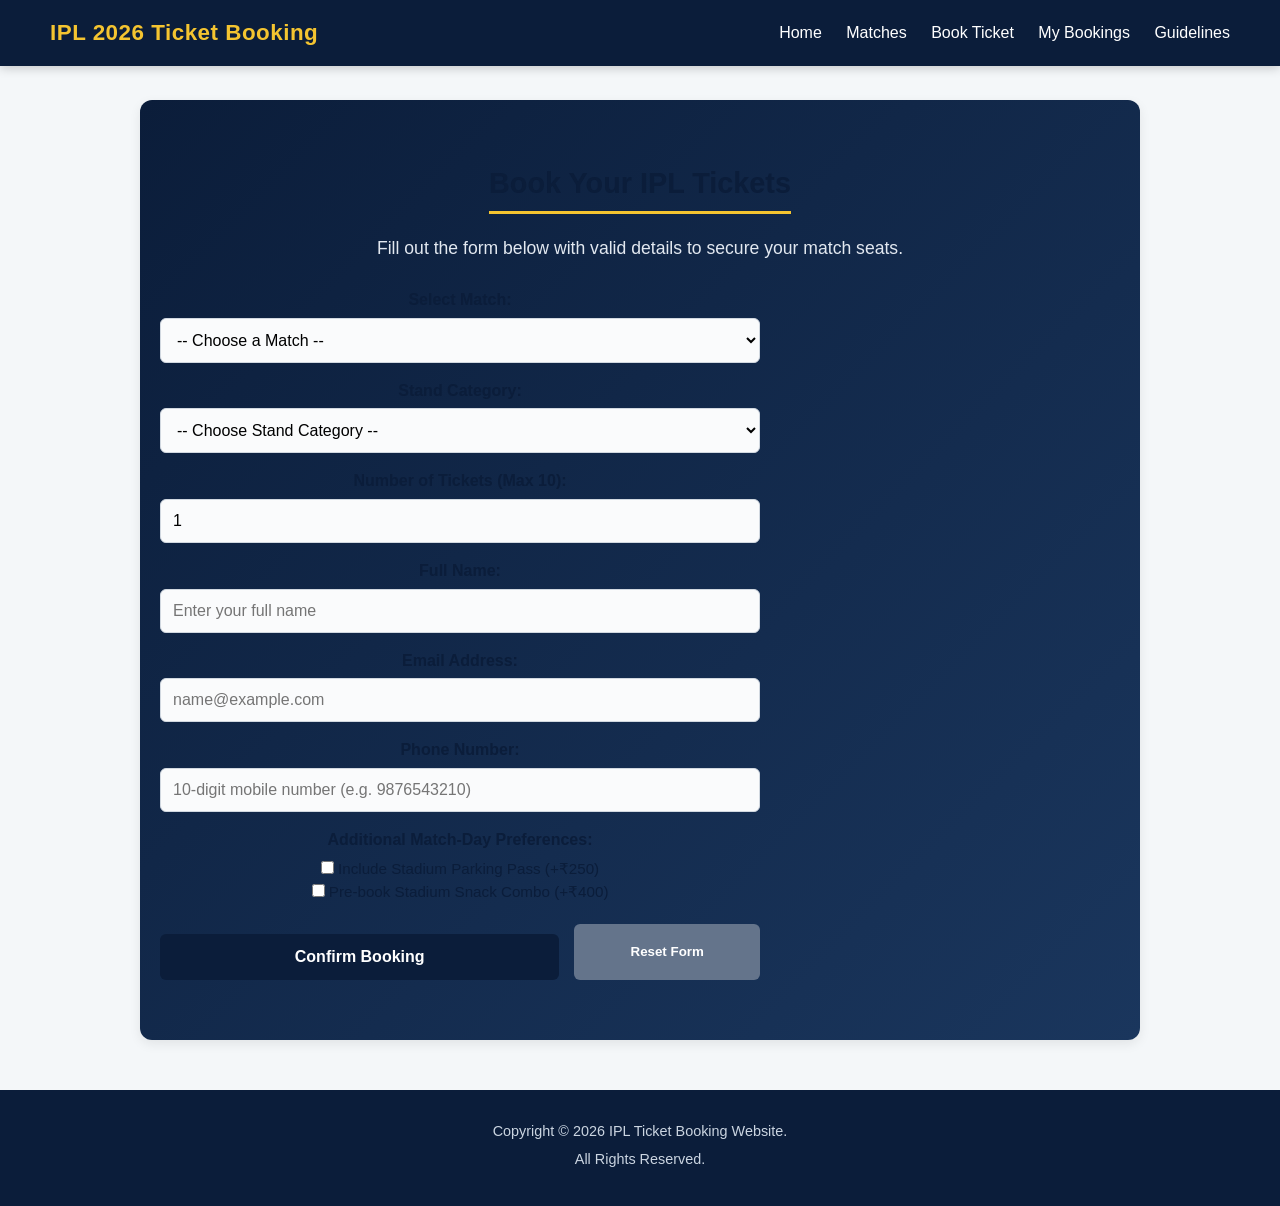
==== booking.html @ 45b70e26 "Complete booking.html with HTML5 validation and form submission handler" ====
<!DOCTYPE html>
<html lang="en">
<head>
    <meta charset="UTF-8">
    <meta name="viewport" content="width=device-width, initial-scale=1.0">
    <title>Book Tickets - IPL 2026</title>
    <link rel="stylesheet" href="styles.css">
</head>
<body>

    <!-- Navigation Bar -->
    <header>
        <h1>IPL 2026 Ticket Booking</h1>
        <nav>
            <a href="index.html">Home</a>
            <a href="index.html#matches">Matches</a>
            <a href="booking.html">Book Ticket</a>
            <a href="index.html#mybookings">My Bookings</a>
            <a href="index.html#guidelines">Guidelines</a>
        </nav>
    </header>

    <!-- Ticket Booking Form Section -->
    <section id="booking">
        <h2>Book Your IPL Tickets</h2>
        <p>Fill out the form below with valid details to secure your match seats.</p>

        <!-- Form with JavaScript onsubmit to handle validation & prevent 405 server error on Live Server -->
        <form onsubmit="alert('Booking submitted successfully! Your tickets are reserved.'); return false;">

            <!-- Match Selection -->
            <label for="match">Select Match:</label>
            <select id="match" name="match" required>
                <option value="" disabled selected>-- Choose a Match --</option>
                <option value="rcb-csk">RCB vs CSK (10 April 2026 - Bengaluru)</option>
                <option value="mi-kkr">MI vs KKR (12 April 2026 - Mumbai)</option>
                <option value="csk-srh">CSK vs SRH (15 April 2026 - Chennai)</option>
            </select>

            <!-- Stand Category -->
            <label for="stand">Stand Category:</label>
            <select id="stand" name="stand" required>
                <option value="" disabled selected>-- Choose Stand Category --</option>
                <option value="general">General (₹700 - ₹900)</option>
                <option value="premium">Premium (₹1400 - ₹1800)</option>
                <option value="vip">VIP (₹2800 - ₹3500)</option>
            </select>

            <!-- Number of Tickets -->
            <label for="tickets">Number of Tickets (Max 10):</label>
            <input type="number" id="tickets" name="tickets" min="1" max="10" value="1" required>

            <!-- Personal Details -->
            <label for="fullname">Full Name:</label>
            <input type="text" id="fullname" name="fullname" minlength="3" maxlength="50" placeholder="Enter your full name" required>

            <label for="email">Email Address:</label>
            <input type="email" id="email" name="email" placeholder="name@example.com" required>

            <label for="phone">Phone Number:</label>
            <input type="tel" id="phone" name="phone" pattern="[0-9]{10}" placeholder="10-digit mobile number (e.g. 9876543210)" required>

            <!-- Additional Preferences (Checkboxes) -->
            <label>Additional Match-Day Preferences:</label>
            <div style="display: flex; flex-direction: column; gap: 8px; margin-bottom: 5px;">
                <label style="font-weight: normal; font-size: 0.95rem;">
                    <input type="checkbox" name="preferences" value="parking"> Include Stadium Parking Pass (+₹250)
                </label>
                <label style="font-weight: normal; font-size: 0.95rem;">
                    <input type="checkbox" name="preferences" value="meals"> Pre-book Stadium Snack Combo (+₹400)
                </label>
            </div>

            <!-- Buttons -->
            <div style="display: flex; gap: 15px; margin-top: 10px;">
                <input type="submit" value="Confirm Booking" style="flex: 2;">
                <input type="reset" value="Reset Form" style="flex: 1; background-color: #64748b; color: white; border: none; border-radius: 6px; font-weight: 700; cursor: pointer;">
            </div>

        </form>
    </section>

    <!-- Footer -->
    <footer>
        <p>Copyright © 2026 IPL Ticket Booking Website.</p>
        <p>All Rights Reserved.</p>
    </footer>

</body>
</html>
---- styles.css ----
/* --- CSS Variables & Theme Setup --- */
:root {
    --primary-color: #0b1d3a;      /* Deep Royal Blue */
    --accent-color: #f4c430;       /* Gold / Championship Yellow */
    --accent-hover: #d4a520;       /* Darker Gold for hover states */
    --bg-color: #f4f7f9;           /* Light neutral background */
    --card-bg: #ffffff;            /* White card background */
    --text-color: #333333;         /* Dark grey text */
    --text-light: #666666;         /* Muted text */
    --border-color: #d1d8e0;       /* Light border */
    --shadow: 0 4px 12px rgba(0, 0, 0, 0.08);
}

/* --- Global Styles --- */
* {
    margin: 0;
    padding: 0;
    box-sizing: border-box;
}

body {
    font-family: 'Segoe UI', Tahoma, Geneva, Verdana, sans-serif;
    background-color: var(--bg-color);
    color: var(--text-color);
    line-height: 1.6;
    padding-top: 80px; /* Space for fixed header */
}

/* Hide old HTML divider lines since CSS layout will space sections nicely */
hr {
    display: none;
}

/* --- Navigation Bar (Fixed Position) --- */
header {
    position: fixed;
    top: 0;
    left: 0;
    width: 100%;
    background-color: var(--primary-color);
    color: #ffffff;
    display: flex;
    justify-content: space-between;
    align-items: center;
    padding: 15px 50px;
    z-index: 1000;
    box-shadow: 0 2px 10px rgba(0, 0, 0, 0.2);
}

header h1 {
    font-size: 1.4rem;
    font-weight: 700;
    color: var(--accent-color);
    letter-spacing: 0.5px;
}

nav a {
    color: #ffffff;
    text-decoration: none;
    margin-left: 20px;
    font-weight: 500;
    transition: color 0.3s ease;
}

nav a:hover {
    color: var(--accent-color);
}

/* --- Sections & Layout Cards --- */
section {
    max-width: 1000px;
    margin: 30px auto;
    background-color: var(--card-bg);
    padding: 40px;
    border-radius: 12px;
    box-shadow: var(--shadow);
}

section h2 {
    color: var(--primary-color);
    margin-bottom: 20px;
    font-size: 1.8rem;
    border-bottom: 3px solid var(--accent-color);
    display: inline-block;
    padding-bottom: 5px;
}

section h3 {
    color: var(--primary-color);
    margin-top: 20px;
    margin-bottom: 10px;
    font-size: 1.2rem;
}

p, ul {
    margin-bottom: 15px;
    color: var(--text-light);
}

ul {
    padding-left: 20px;
}

ul li {
    margin-bottom: 8px;
}

/* --- Hero (Banner) Section --- */
section:nth-of-type(1) {
    background: linear-gradient(135deg, var(--primary-color), #1a365d);
    color: #ffffff;
    text-align: center;
    padding: 60px 20px;
    margin-top: 20px;
}

section:nth-of-type(1) h1 {
    font-size: 2.5rem;
    color: #ffffff;
    margin-bottom: 15px;
}

section:nth-of-type(1) p {
    color: #e2e8f0;
    font-size: 1.1rem;
    margin-bottom: 25px;
}

section:nth-of-type(1) a {
    display: inline-block;
    background-color: var(--accent-color);
    color: var(--primary-color);
    padding: 12px 25px;
    border-radius: 30px;
    text-decoration: none;
    font-weight: 700;
    margin: 0 10px;
    transition: background-color 0.3s ease, transform 0.2s ease;
}

section:nth-of-type(1) a:hover {
    background-color: var(--accent-hover);
    transform: translateY(-2px);
}

/* --- Tables (Match Schedule & Bookings) --- */
table {
    width: 100%;
    border-collapse: collapse;
    margin-top: 15px;
    background-color: #ffffff;
    border-radius: 8px;
    overflow: hidden;
    box-shadow: 0 2px 8px rgba(0,0,0,0.05);
}

th, td {
    padding: 12px 15px;
    text-align: left;
    border-bottom: 1px solid var(--border-color);
}

th {
    background-color: var(--primary-color);
    color: #ffffff;
    font-weight: 600;
}

tr:hover {
    background-color: #f8fafc;
}

td a {
    color: var(--primary-color);
    background-color: var(--accent-color);
    padding: 6px 14px;
    border-radius: 4px;
    text-decoration: none;
    font-weight: 600;
    display: inline-block;
    transition: background 0.2s;
}

td a:hover {
    background-color: var(--accent-hover);
}

/* --- Form Styling --- */
form {
    display: grid;
    gap: 15px;
    max-width: 600px;
    margin-top: 15px;
}

label {
    font-weight: 600;
    color: var(--primary-color);
    margin-bottom: -10px;
}

select, input[type="text"], input[type="email"], input[type="tel"], input[type="number"] {
    width: 100%;
    padding: 12px;
    border: 1px solid var(--border-color);
    border-radius: 6px;
    font-size: 1rem;
    background-color: #fafbfc;
    transition: border-color 0.3s ease;
}

select:focus, input:focus {
    outline: none;
    border-color: var(--primary-color);
    background-color: #ffffff;
}

input[type="submit"] {
    background-color: var(--primary-color);
    color: #ffffff;
    padding: 14px;
    border: none;
    border-radius: 6px;
    font-size: 1rem;
    font-weight: 700;
    cursor: pointer;
    transition: background-color 0.3s ease;
    margin-top: 10px;
}

input[type="submit"]:hover {
    background-color: #1a365d;
}

/* --- Footer --- */
footer {
    background-color: var(--primary-color);
    color: #ffffff;
    text-align: center;
    padding: 30px;
    margin-top: 50px;
    font-size: 0.9rem;
}

footer p {
    color: #cbd5e1;
    margin-bottom: 5px;
}
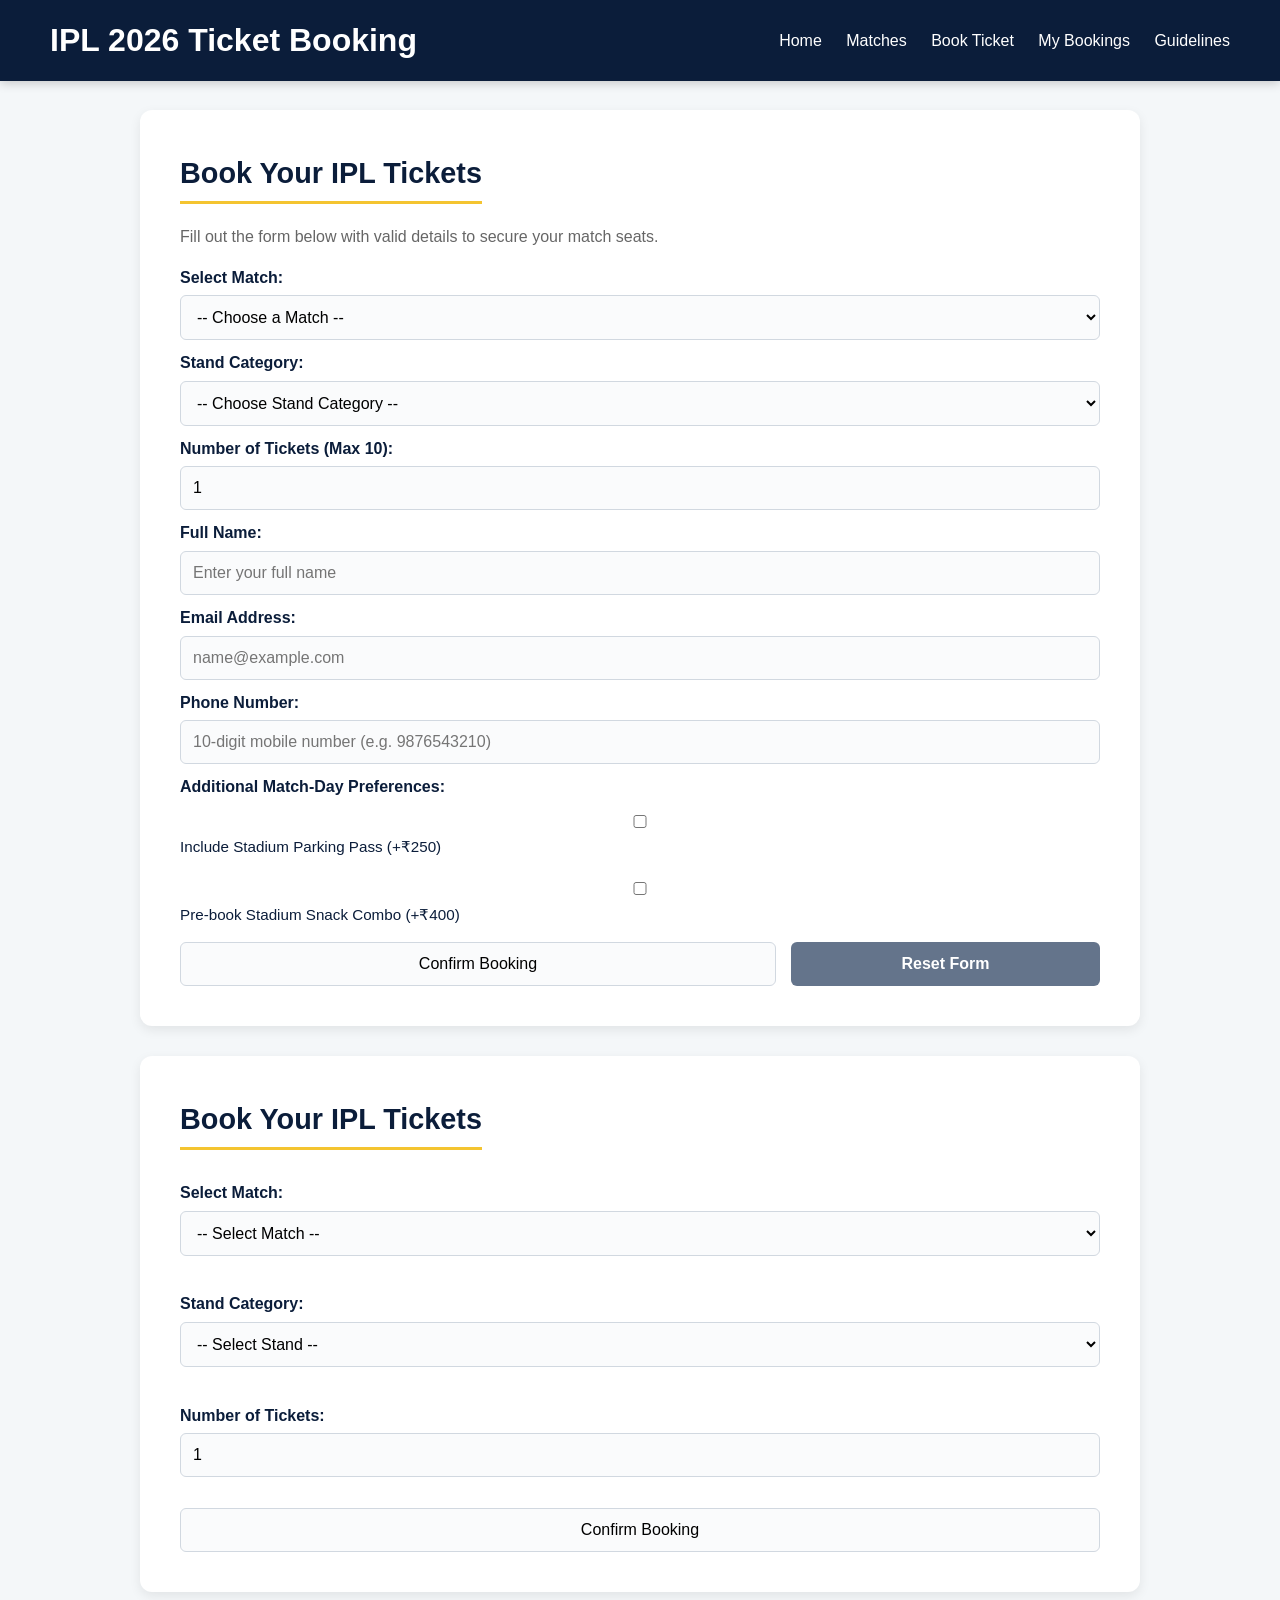
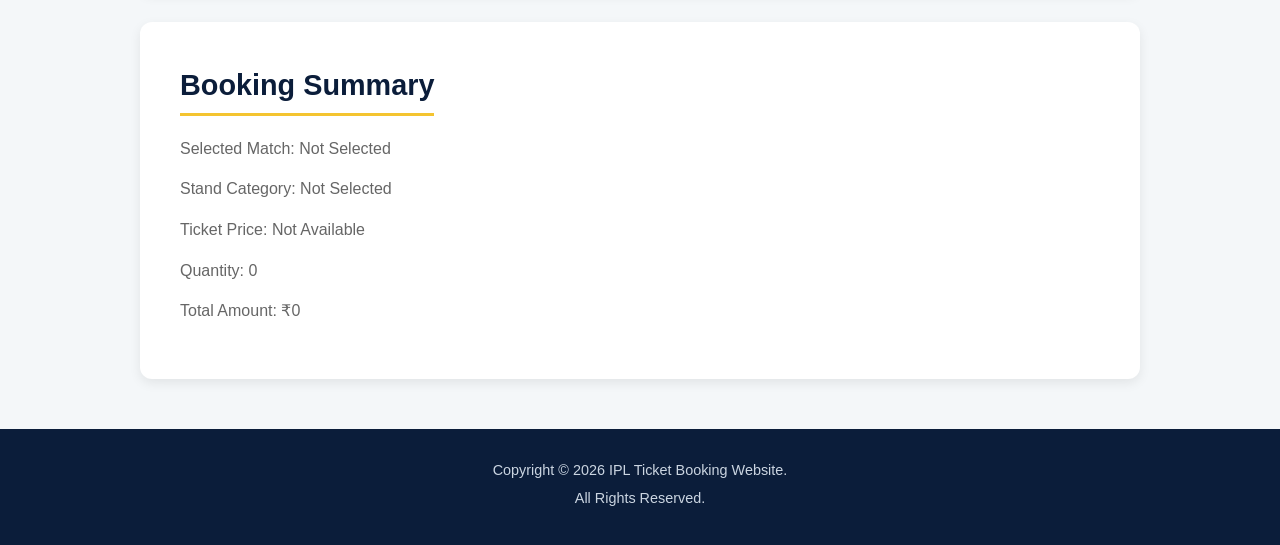
==== commit bd4b87bb: "Update complete IPL 2027 project code with fixed CSS reset and live JS summary" ====
--- a/booking.html
+++ b/booking.html
@@ -80,11 +80,59 @@
         </form>
     </section>
 
+    <!-- Ticket Booking Form -->
+    <section id="booking">
+        <h2>Book Your IPL Tickets</h2>
+
+        <form id="booking-form">
+
+            <label for="match-select">Select Match:</label>
+            <select id="match-select" required>
+                <option value="" disabled selected>-- Select Match --</option>
+                <option value="RCB vs CSK">RCB vs CSK (10 April 2026)</option>
+                <option value="MI vs KKR">MI vs KKR (12 April 2026)</option>
+                <option value="CSK vs SRH">CSK vs SRH (15 April 2026)</option>
+            </select>
+
+            <br><br>
+
+            <label for="stand-select">Stand Category:</label>
+            <select id="stand-select" required>
+                <option value="" disabled selected>-- Select Stand --</option>
+                <option value="General">General</option>
+                <option value="Premium">Premium</option>
+                <option value="VIP">VIP</option>
+            </select>
+
+            <br><br>
+
+            <label for="ticket-qty">Number of Tickets:</label>
+            <input type="number" id="ticket-qty" min="1" max="10" value="1" required>
+
+            <br><br>
+            <input type="submit" value="Confirm Booking">
+        </form>
+    </section>
+
+    <hr>
+
+    <!-- Booking Summary Card -->
+    <section id="summary-section">
+        <h2>Booking Summary</h2>
+
+        <p>Selected Match: <span id="sum-match">Not Selected</span></p>
+        <p>Stand Category: <span id="sum-stand">Not Selected</span></p>
+        <p>Ticket Price: <span id="sum-price">Not Available</span></p>
+        <p>Quantity: <span id="sum-qty">0</span></p>
+        <p>Total Amount: <span id="sum-total">₹0</span></p>
+    </section>
+
     <!-- Footer -->
     <footer>
         <p>Copyright © 2026 IPL Ticket Booking Website.</p>
         <p>All Rights Reserved.</p>
     </footer>
+    <script src="app.js"></script>
 
 </body>
 </html>
--- a/styles.css
+++ b/styles.css
@@ -26,7 +26,6 @@
     padding-top: 80px; /* Space for fixed header */
 }
 
-/* Hide old HTML divider lines since CSS layout will space sections nicely */
 hr {
     display: none;
 }
@@ -47,7 +46,7 @@
     box-shadow: 0 2px 10px rgba(0, 0, 0, 0.2);
 }
 
-header h1 {
+header h2 {
     font-size: 1.4rem;
     font-weight: 700;
     color: var(--accent-color);
@@ -106,7 +105,7 @@
 }
 
 /* --- Hero (Banner) Section --- */
-section:nth-of-type(1) {
+#banner {
     background: linear-gradient(135deg, var(--primary-color), #1a365d);
     color: #ffffff;
     text-align: center;
@@ -114,31 +113,32 @@
     margin-top: 20px;
 }
 
-section:nth-of-type(1) h1 {
+#banner h2 {
     font-size: 2.5rem;
     color: #ffffff;
     margin-bottom: 15px;
-}
-
-section:nth-of-type(1) p {
+    border-bottom: none;
+}
+
+#banner p {
     color: #e2e8f0;
     font-size: 1.1rem;
     margin-bottom: 25px;
 }
 
-section:nth-of-type(1) a {
-    display: inline-block;
+#banner button, button {
     background-color: var(--accent-color);
     color: var(--primary-color);
     padding: 12px 25px;
     border-radius: 30px;
-    text-decoration: none;
+    border: none;
     font-weight: 700;
-    margin: 0 10px;
+    cursor: pointer;
+    margin: 0 5px;
     transition: background-color 0.3s ease, transform 0.2s ease;
 }
 
-section:nth-of-type(1) a:hover {
+#banner button:hover, button:hover {
     background-color: var(--accent-hover);
     transform: translateY(-2px);
 }
@@ -170,38 +170,34 @@
     background-color: #f8fafc;
 }
 
-td a {
-    color: var(--primary-color);
-    background-color: var(--accent-color);
-    padding: 6px 14px;
-    border-radius: 4px;
-    text-decoration: none;
+/* --- Booking Section Layout --- */
+.booking-container {
+    display: flex;
+    flex-wrap: wrap;
+    gap: 2rem;
+    margin-top: 1rem;
+}
+
+.booking-form, .booking-summary {
+    flex: 1;
+    min-width: 300px;
+    background: #fafafa;
+    padding: 1.5rem;
+    border: 1px solid var(--border-color);
+    border-radius: 8px;
+}
+
+form label {
+    display: block;
+    margin-top: 10px;
     font-weight: 600;
-    display: inline-block;
-    transition: background 0.2s;
-}
-
-td a:hover {
-    background-color: var(--accent-hover);
-}
-
-/* --- Form Styling --- */
-form {
-    display: grid;
-    gap: 15px;
-    max-width: 600px;
-    margin-top: 15px;
-}
-
-label {
-    font-weight: 600;
-    color: var(--primary-color);
-    margin-bottom: -10px;
-}
-
-select, input[type="text"], input[type="email"], input[type="tel"], input[type="number"] {
+    color: var(--primary-color);
+}
+
+form input, form select {
     width: 100%;
     padding: 12px;
+    margin-top: 5px;
     border: 1px solid var(--border-color);
     border-radius: 6px;
     font-size: 1rem;
@@ -209,13 +205,13 @@
     transition: border-color 0.3s ease;
 }
 
-select:focus, input:focus {
+form input:focus, form select:focus {
     outline: none;
     border-color: var(--primary-color);
     background-color: #ffffff;
 }
 
-input[type="submit"] {
+button[type="submit"] {
     background-color: var(--primary-color);
     color: #ffffff;
     padding: 14px;
@@ -224,12 +220,31 @@
     font-size: 1rem;
     font-weight: 700;
     cursor: pointer;
+    width: 100%;
+    margin-top: 15px;
     transition: background-color 0.3s ease;
-    margin-top: 10px;
-}
-
-input[type="submit"]:hover {
+}
+
+button[type="submit"]:hover {
     background-color: #1a365d;
+}
+
+/* --- Guidelines Cards --- */
+.cards {
+    display: flex;
+    gap: 1.5rem;
+    flex-wrap: wrap;
+    margin-top: 1rem;
+}
+
+.card {
+    flex: 1;
+    min-width: 250px;
+    background: #fff;
+    padding: 1.5rem;
+    border: 1px solid var(--border-color);
+    border-radius: 8px;
+    box-shadow: var(--shadow);
 }
 
 /* --- Footer --- */
